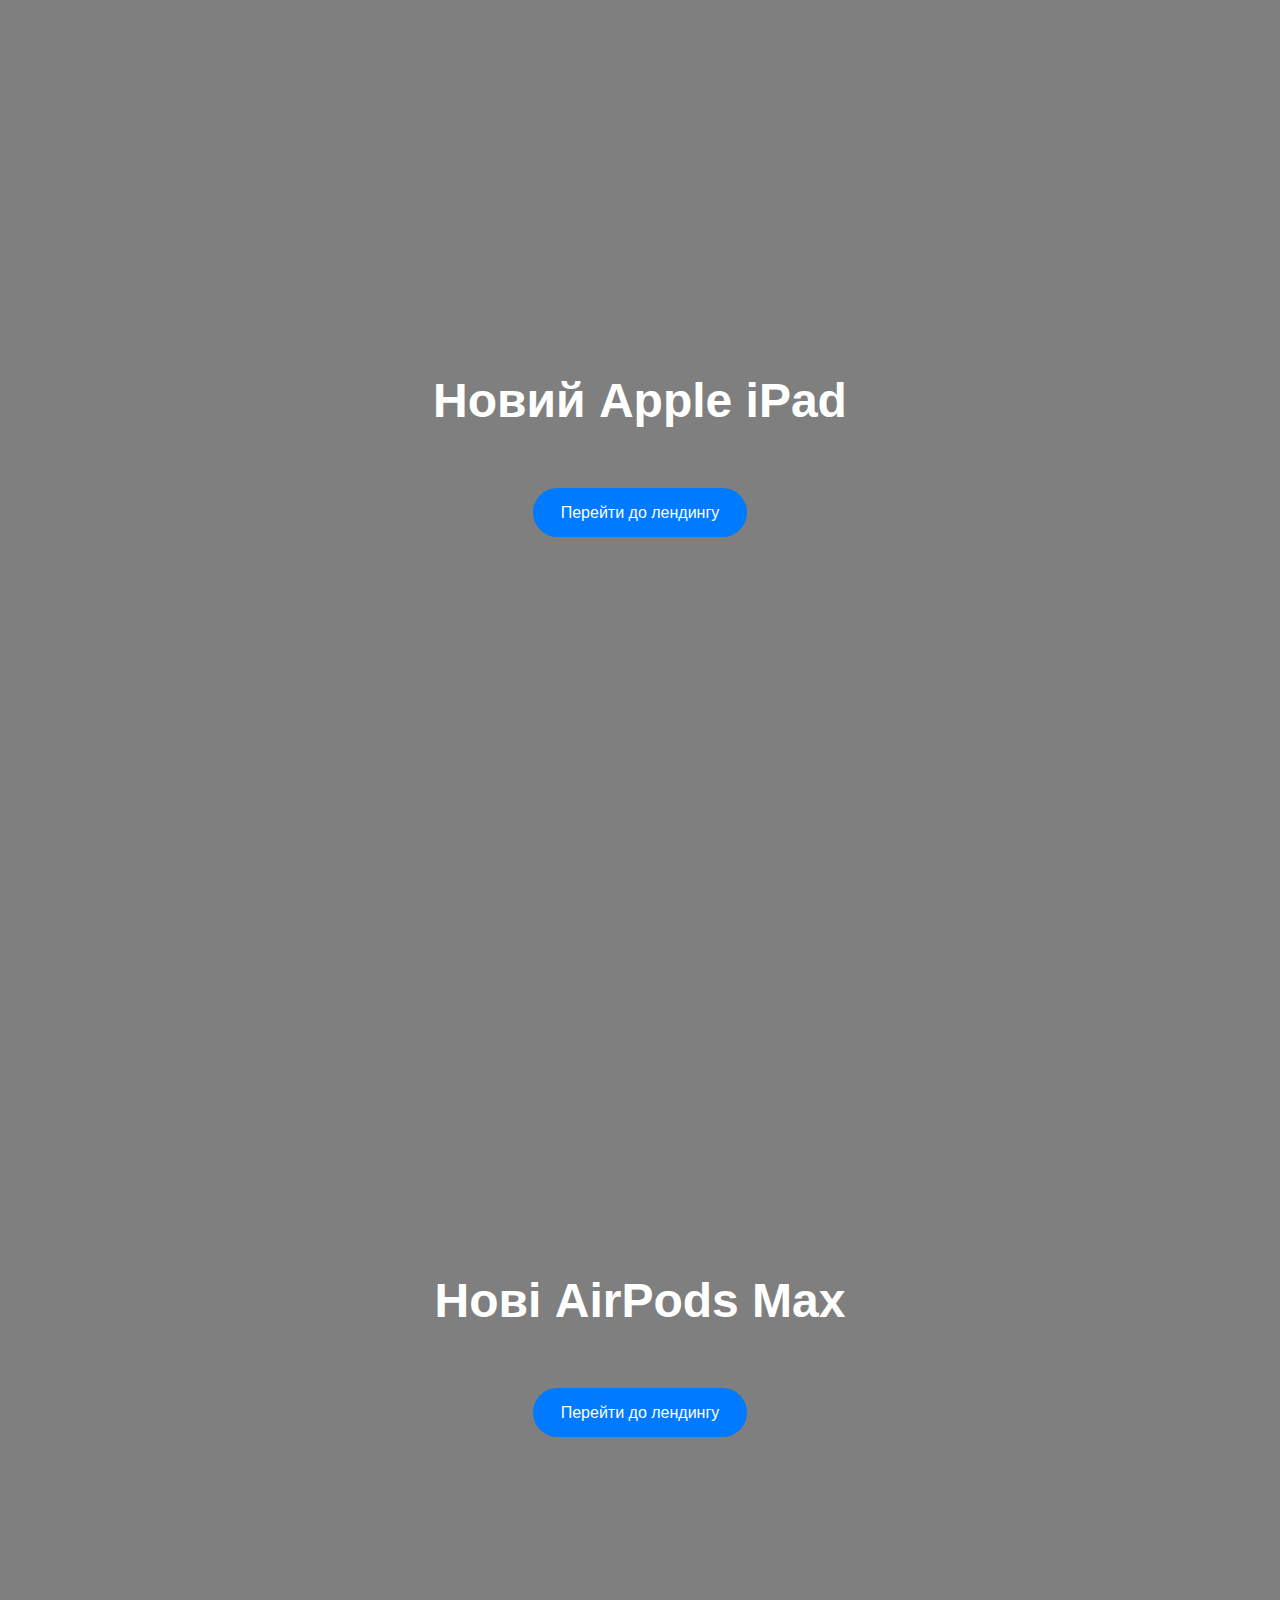
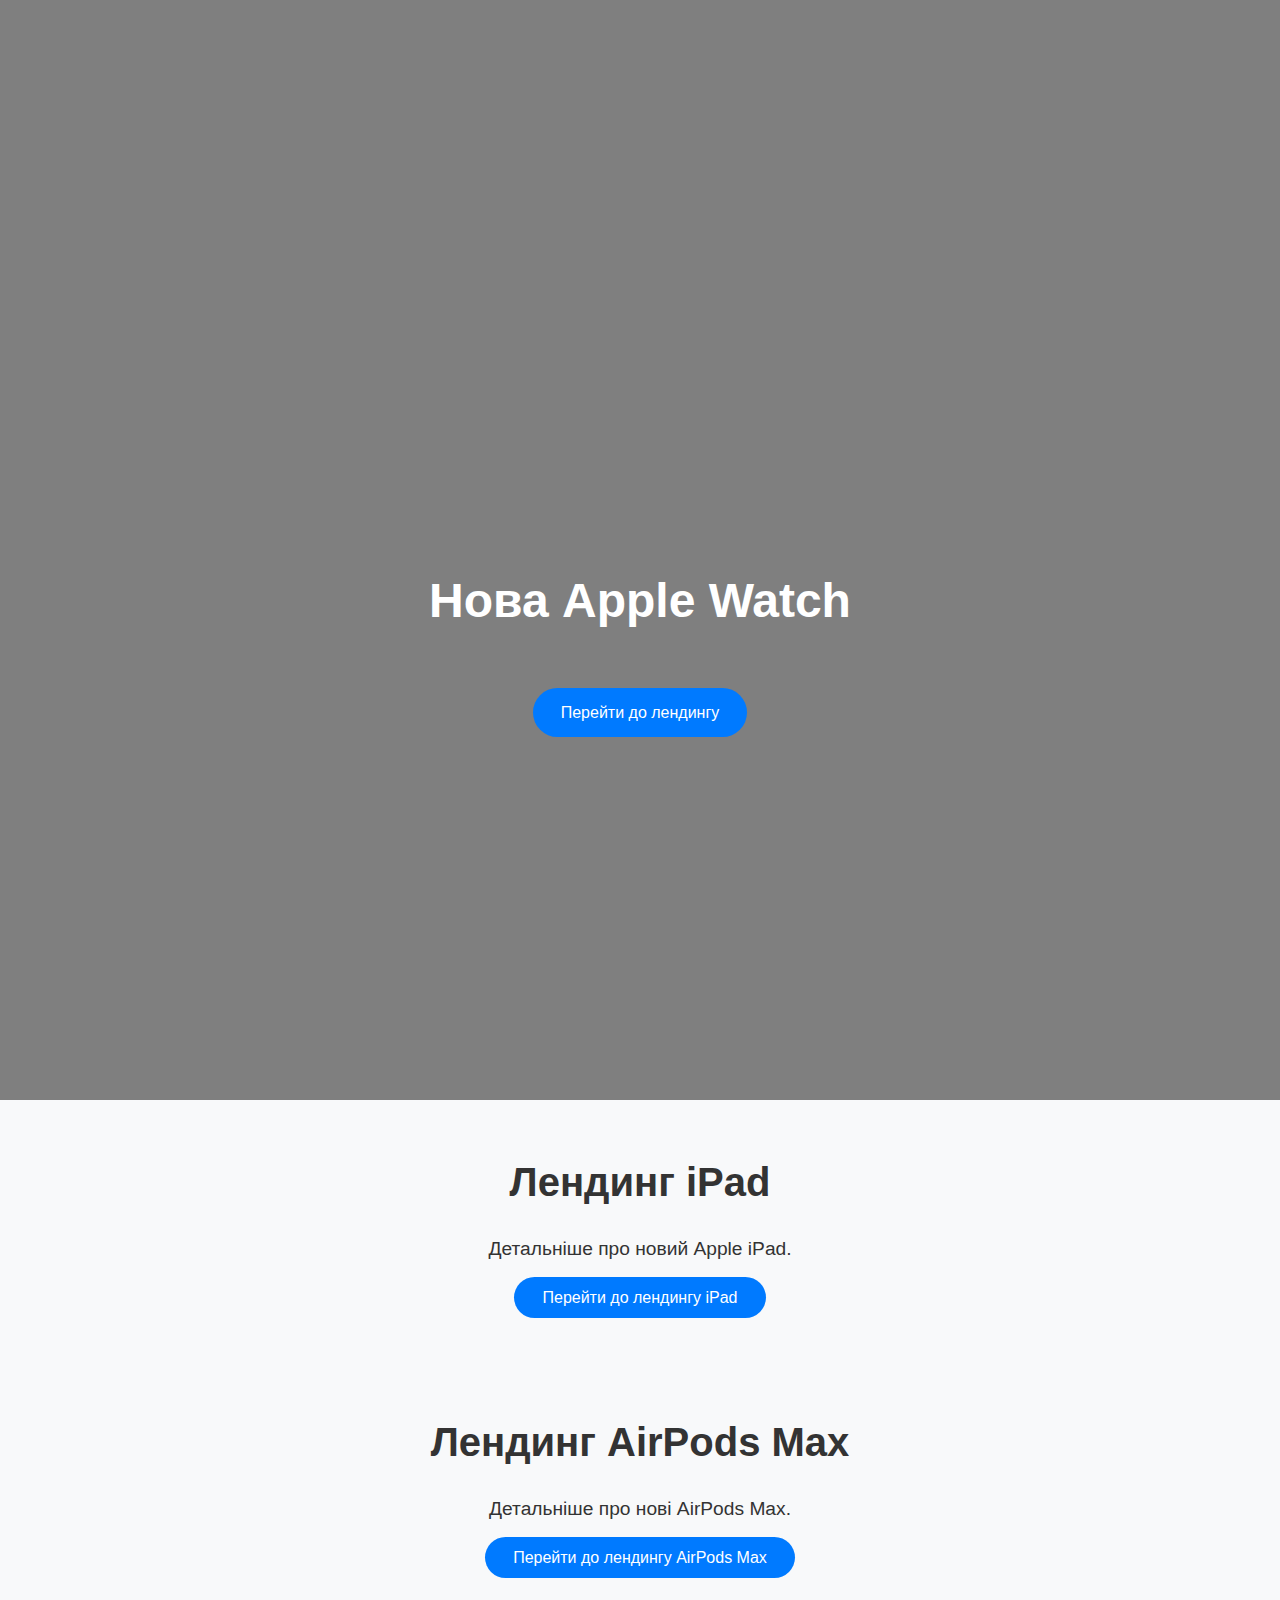
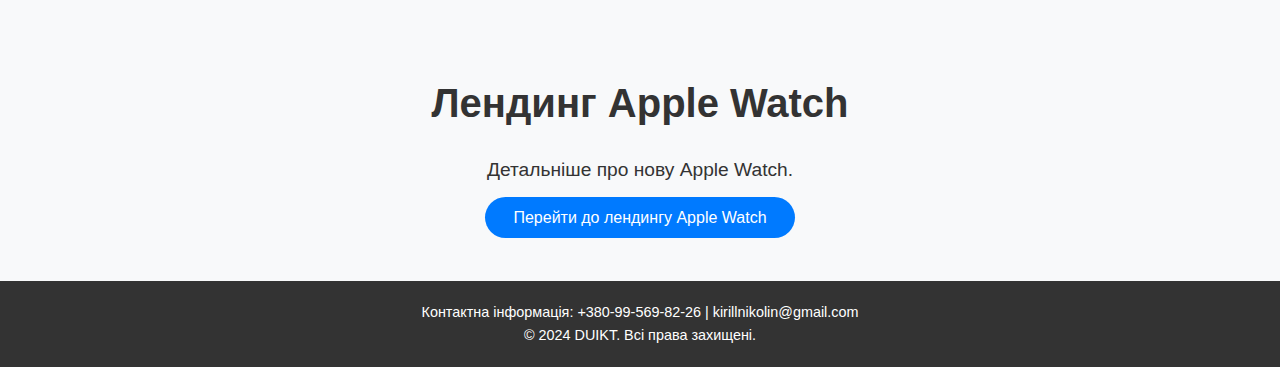
==== index.html @ d65cd4e5 "Add main" ====
<!DOCTYPE html>
<html lang="uk">
<head>
    <meta charset="UTF-8">
    <meta name="viewport" content="width=device-width, initial-scale=1.0">
    <title>Продукти Apple</title>
    <link rel="stylesheet" href="styles.css">
</head>
<body>

<section class="video-section">
    <video autoplay loop muted class="video-background">
        <source src="https://www.apple.com/105/media/us/ipad/2024/45762adb-901a-4726-8b0c-1f3ee092b09a/anim/welcome-hero/xlarge_2x.mp4" type="video/mp4">
    </video>
    <div class="overlay">
        <h1>Новий Apple iPad</h1>
        <a href="#landing1" class="cta-button">Перейти до лендингу</a>
    </div>
</section>

<section class="video-section">
    <video autoplay loop muted class="video-background">
        <source src="https://www.apple.com/105/media/us/airpods-max/2024/e8f376d6-82b2-40ca-8a22-5f87de755d6b/anim/max-loop/xlarge.mp4" type="video/mp4">
    </video>
    <div class="overlay">
        <h1>Нові AirPods Max</h1>
        <a href="#landing2" class="cta-button">Перейти до лендингу</a>
    </div>
</section>

<section class="video-section">
    <video autoplay loop muted class="video-background">
        <source src="https://www.apple.com/105/media/ww/watch/2024/f0b51c31-e8a5-44d7-b23d-51bd2858454a/anim/hero/xlarge_2x.mp4" type="video/mp4">
    </video>
    <div class="overlay">
        <h1>Нова Apple Watch</h1>
        <a href="#landing3" class="cta-button">Перейти до лендингу</a>
    </div>
</section>

<section id="landing1" class="landing-section">
    <h2>Лендинг iPad</h2>
    <p>Детальніше про новий Apple iPad.</p>
    <a href="apple_ipad.html" class="cta-button">Перейти до лендингу iPad</a>
</section>

<section id="landing2" class="landing-section">
    <h2>Лендинг AirPods Max</h2>
    <p>Детальніше про нові AirPods Max.</p>
    <a href="air_pods_max.html" class="cta-button">Перейти до лендингу AirPods Max</a>
</section>

<section id="landing3" class="landing-section">
    <h2>Лендинг Apple Watch</h2>
    <p>Детальніше про нову Apple Watch.</p>
    <a href="apple_watch.html" class="cta-button">Перейти до лендингу Apple Watch</a>
</section>

<footer>
    <p>Контактна інформація: +380-99-569-82-26 | kirillnikolin@gmail.com</p>
    <p>© 2024 DUIKT. Всі права захищені.</p>
</footer>

</body>
</html>
---- styles.css ----
* {
    box-sizing: border-box;
    margin: 0;
    padding: 0;
}

body {
    font-family: 'Arial', sans-serif;
    color: #fff;
    line-height: 1.6;
}

.video-section {
    position: relative;
    height: 100vh;
    overflow: hidden;
}

.video-background {
    position: absolute;
    top: 50%;
    left: 50%;
    width: 100%;
    height: 100%;
    object-fit: cover;
    transform: translate(-50%, -50%);
    z-index: 1;
}

.overlay {
    position: relative;
    z-index: 2;
    display: flex;
    flex-direction: column;
    align-items: center;
    justify-content: center;
    height: 100%;
    text-align: center;
    background-color: rgba(0, 0, 0, 0.5);
}

.overlay h1 {
    font-size: 3rem;
    margin-bottom: 1em;
}

.cta-button {
    padding: 12px 28px;
    background: #007aff;
    color: white;
    border-radius: 25px;
    text-decoration: none;
    transition: background 0.3s ease, transform 0.3s ease;
}

.cta-button:hover {
    background: #005bb5;
    transform: scale(1.05);
}

.landing-section {
    padding: 50px 20px;
    text-align: center;
    background: #f8f9fa;
    color: #333;
}

.landing-section h2 {
    font-size: 2.5rem;
    margin-bottom: 20px;
}

.landing-section p {
    font-size: 1.2rem;
    margin-bottom: 20px;
}

footer {
    text-align: center;
    padding: 20px;
    background-color: #333;
    color: white;
    font-size: 0.9rem;
}
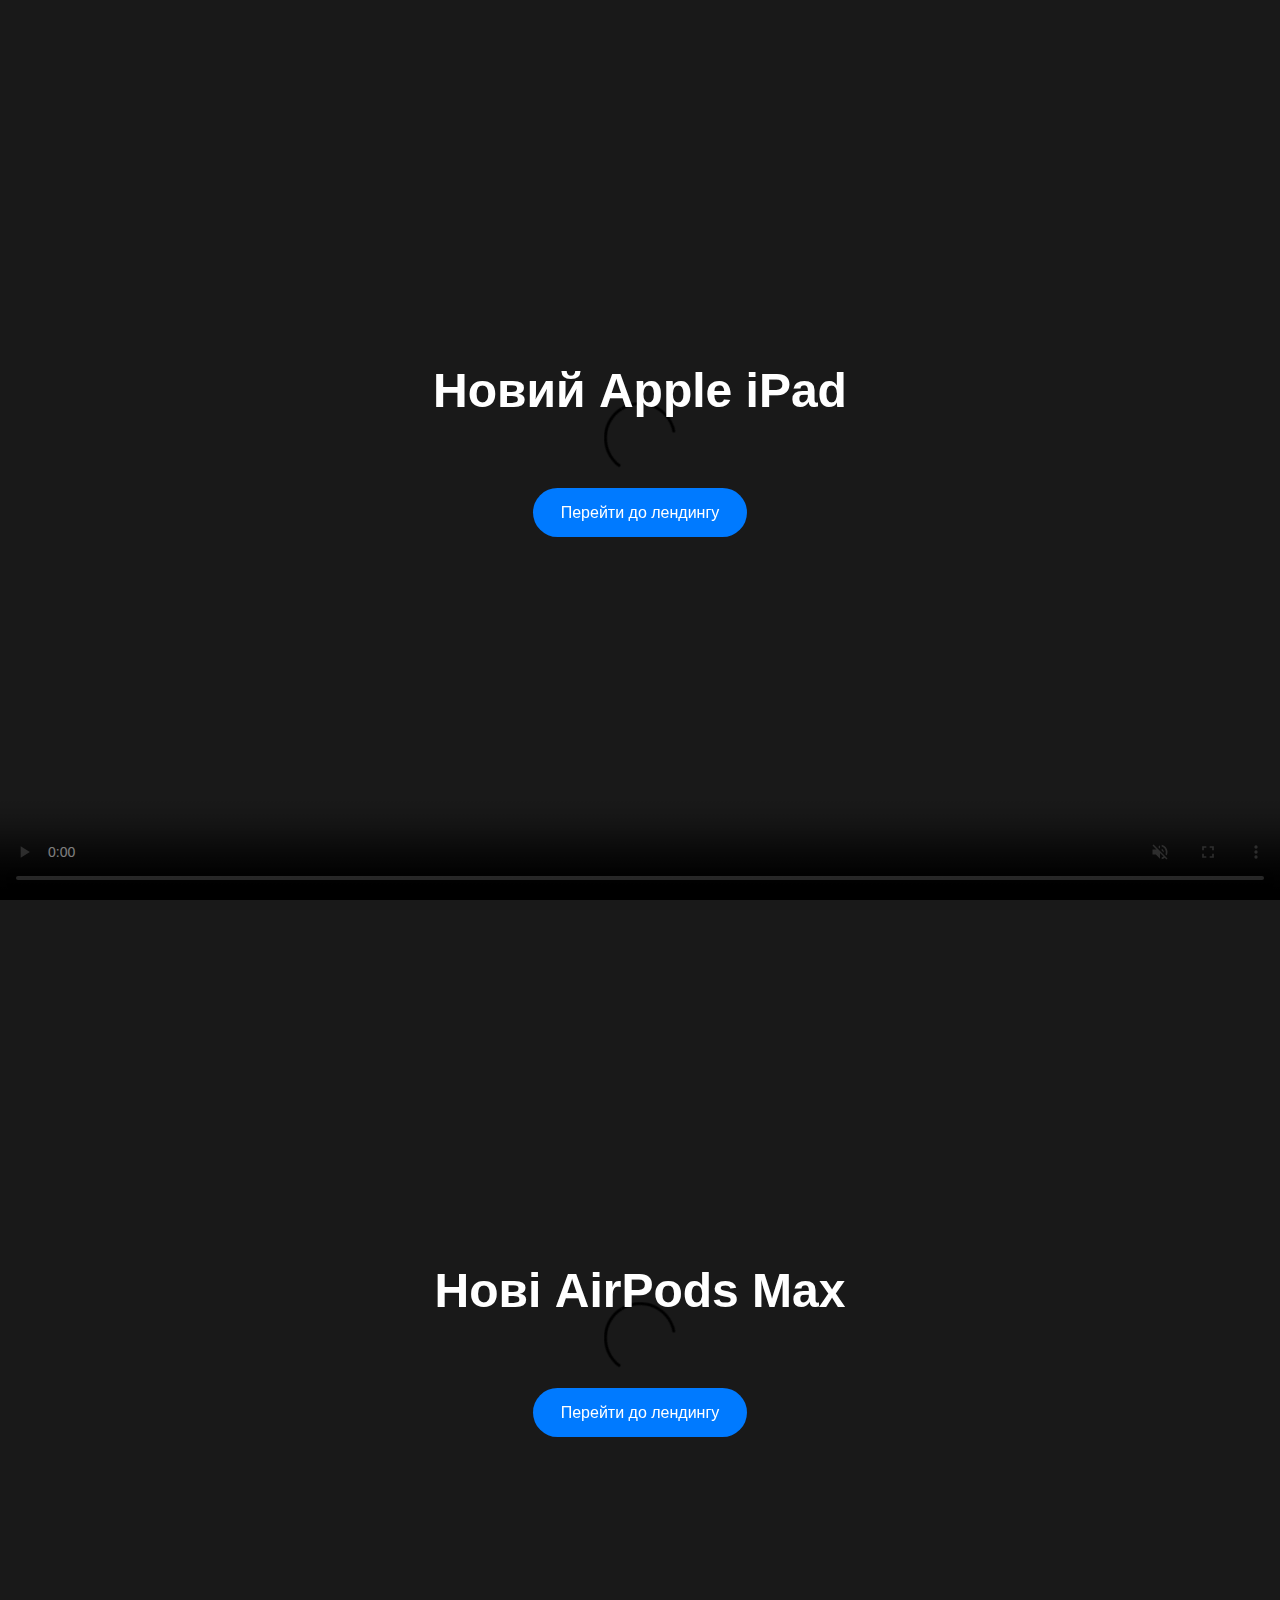
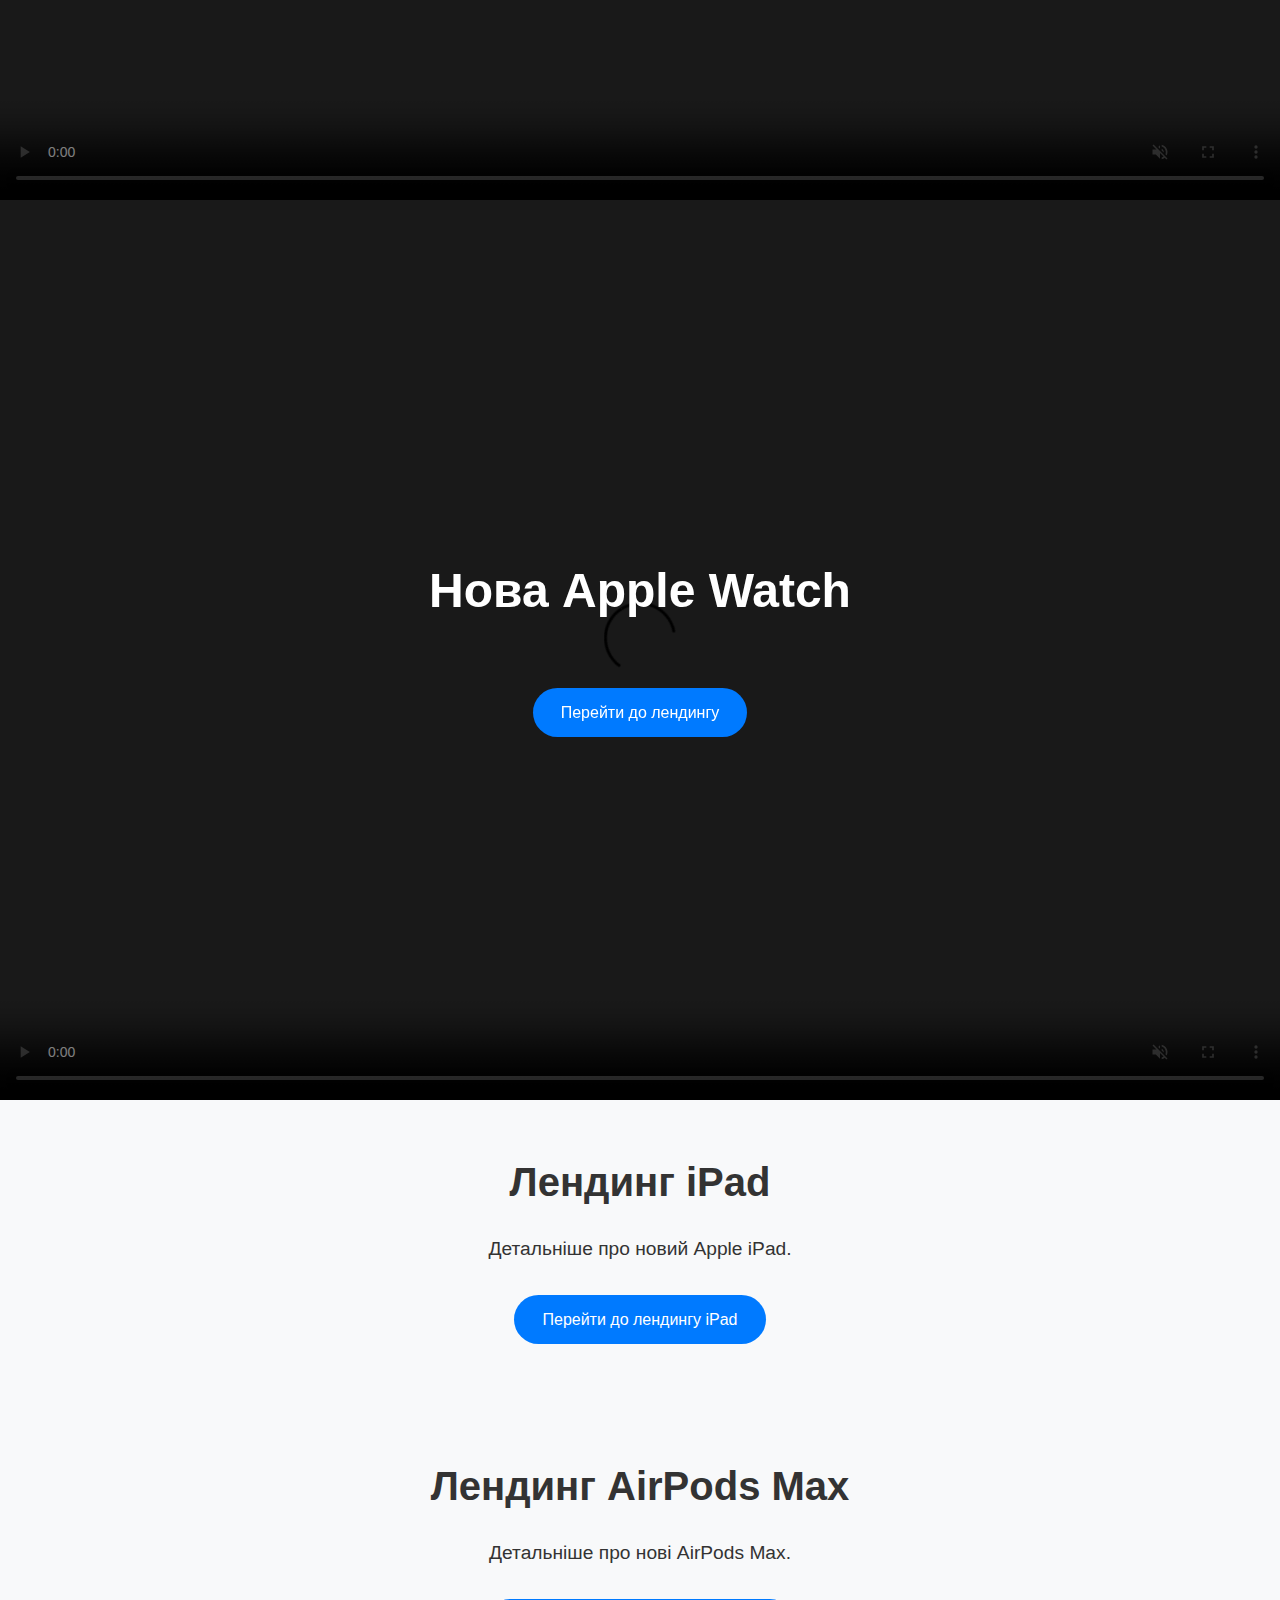
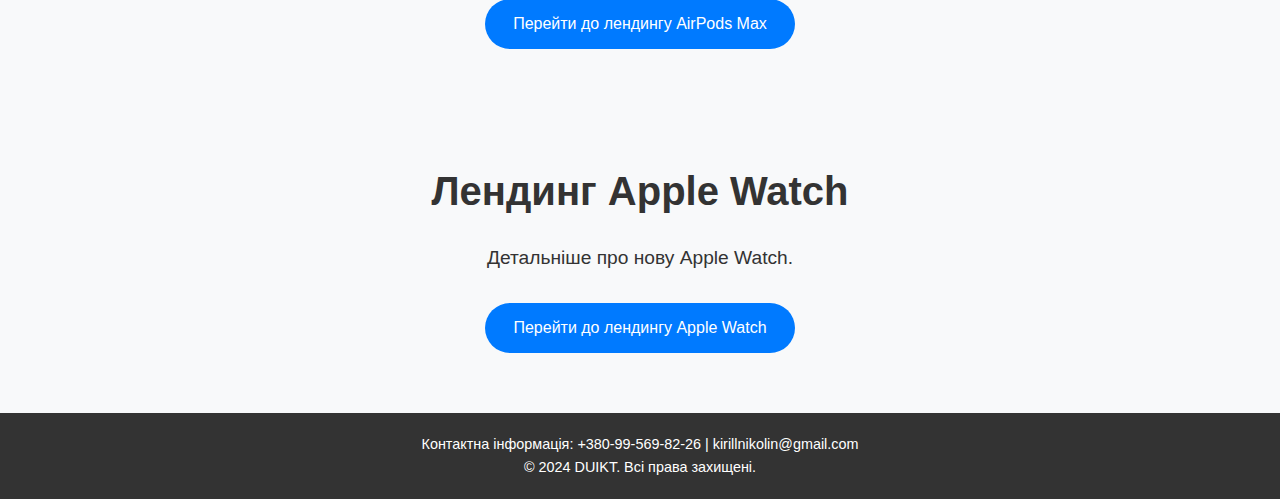
==== commit cae01eee: "Added images lazy-loadig" ====
--- a/index.html
+++ b/index.html
@@ -4,12 +4,13 @@
     <meta charset="UTF-8">
     <meta name="viewport" content="width=device-width, initial-scale=1.0">
     <title>Продукти Apple</title>
+    <meta name="description" content="Новітні продукти Apple: iPad, AirPods Max, Apple Watch">
     <link rel="stylesheet" href="styles.css">
 </head>
 <body>
 
 <section class="video-section">
-    <video autoplay loop muted class="video-background">
+    <video autoplay loop muted controls class="video-background">
         <source src="https://www.apple.com/105/media/us/ipad/2024/45762adb-901a-4726-8b0c-1f3ee092b09a/anim/welcome-hero/xlarge_2x.mp4" type="video/mp4">
     </video>
     <div class="overlay">
@@ -19,7 +20,7 @@
 </section>
 
 <section class="video-section">
-    <video autoplay loop muted class="video-background">
+    <video autoplay loop muted controls class="video-background">
         <source src="https://www.apple.com/105/media/us/airpods-max/2024/e8f376d6-82b2-40ca-8a22-5f87de755d6b/anim/max-loop/xlarge.mp4" type="video/mp4">
     </video>
     <div class="overlay">
@@ -29,7 +30,7 @@
 </section>
 
 <section class="video-section">
-    <video autoplay loop muted class="video-background">
+    <video autoplay loop muted controls class="video-background">
         <source src="https://www.apple.com/105/media/ww/watch/2024/f0b51c31-e8a5-44d7-b23d-51bd2858454a/anim/hero/xlarge_2x.mp4" type="video/mp4">
     </video>
     <div class="overlay">
--- a/styles.css
+++ b/styles.css
@@ -51,6 +51,9 @@
     border-radius: 25px;
     text-decoration: none;
     transition: background 0.3s ease, transform 0.3s ease;
+    display: inline-block;
+    max-width: 90%;
+    margin: 10px auto;
 }
 
 .cta-button:hover {
@@ -81,4 +84,15 @@
     background-color: #333;
     color: white;
     font-size: 0.9rem;
+}
+
+@media (max-width: 768px) {
+    .overlay h1 {
+        font-size: 2rem;
+    }
+
+    .cta-button {
+        padding: 10px 20px;
+        font-size: 1rem;
+    }
 }